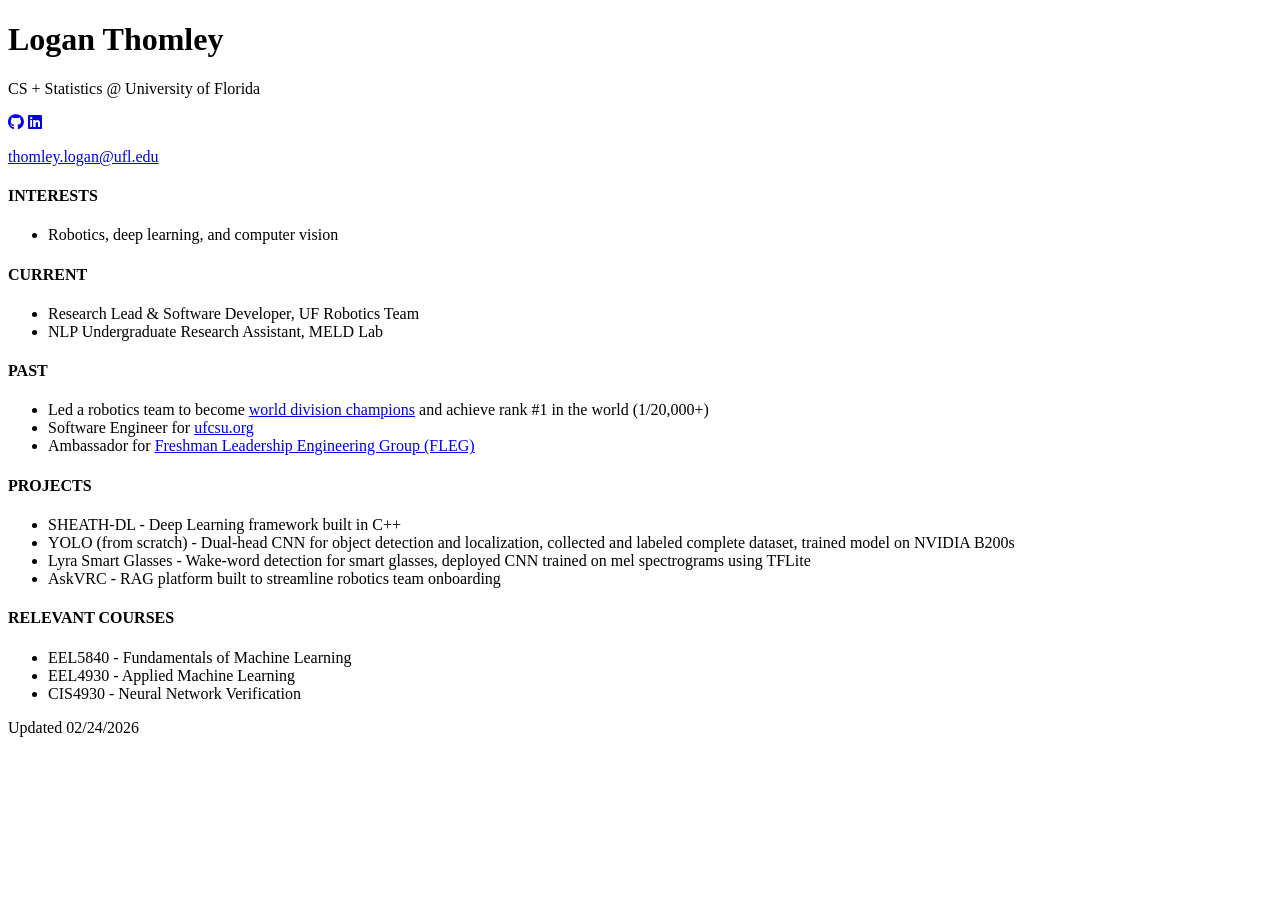
==== index.html @ 00f4cb00 "update symbols" ====
<!DOCTYPE html>
<html lang="en">
<head>
  <meta charset="UTF-8">
  <meta name="viewport" content="width=device-width, initial-scale=1.0">
  <title>Logan Thomley</title>
  <link rel="stylesheet" href="css/style.css">
  <link rel="icon" type="image/icon" href="lthomley_icon1.ico">
  <link rel="stylesheet" href="https://cdnjs.cloudflare.com/ajax/libs/font-awesome/6.4.0/css/all.min.css">
  <link href="https://fonts.googleapis.com/css2?family=Chivo:wght@300;400;700&display=swap" rel="stylesheet">
</head>
<body>

  <header>
    <h1>Logan Thomley</h1>
  </header>

  <main>
    <div class="section intro">
      
      <div class="subtitle-row">
        <p>CS + Statistics @ University of Florida</p>
        <div class="icons">
          <a href="https://github.com/LThmly" target="_blank" aria-label="GitHub" class="icon-link"><i class="fa-brands fa-github"></i></a>
          <a href="https://linkedin.com/in/loganthomley" target="_blank" aria-label="LinkedIn" class="icon-link"><i class="fa-brands fa-linkedin"></i></a>
        </div>
      </div>
      
      <p class="email-text">
        <a href="mailto:thomley.logan@ufl.edu">thomley.logan@ufl.edu</a>
      </p>

    </div>

    <div class="section">
      <h4>INTERESTS</h4>
      <ul>
        <li>Robotics, deep learning, and computer vision</li>
      </ul>
    </div>

    <div class="section">
      <h4>CURRENT</h4>
      <ul>
        <li>Research Lead & Software Developer, UF Robotics Team</li>
        <li>NLP Undergraduate Research Assistant, MELD Lab</li>
      </ul>

      <h4>PAST</h4>
      <ul>
        <li>Led a robotics team to become <a href="https://www.youtube.com/watch?v=roouqoDrFIo" target="_blank">world division champions</a> and achieve rank #1 in the world (1/20,000+)</li>
        <li>Software Engineer for <a href="https://ufcsu.org" target="_blank">ufcsu.org</a></li>
        <li>Ambassador for <a href="https://www.flegacy.com/" target="_blank">Freshman Leadership Engineering Group (FLEG)</a></li>
      </ul>
    </div>

    <div class="section">
      <h4>PROJECTS</h4>
      <ul>
        <li>SHEATH-DL - Deep Learning framework built in C++</li>
        <li>YOLO (from scratch) - Dual-head CNN for object detection and localization, collected and labeled complete dataset, trained model on NVIDIA B200s</li>
        <li>Lyra Smart Glasses - Wake-word detection for smart glasses, deployed CNN trained on mel spectrograms using TFLite</li>
        <li>AskVRC - RAG platform built to streamline robotics team onboarding</li>
      </ul>
    </div>

    <div class="section">
      <h4>RELEVANT COURSES</h4>
      <ul>
        <li>EEL5840 - Fundamentals of Machine Learning</li>
        <li>EEL4930 - Applied Machine Learning</li>
        <li>CIS4930 - Neural Network Verification</li>
      </ul>
    </div>
  </main>

  <footer>Updated 02/24/2026</footer>

</body>
</html>
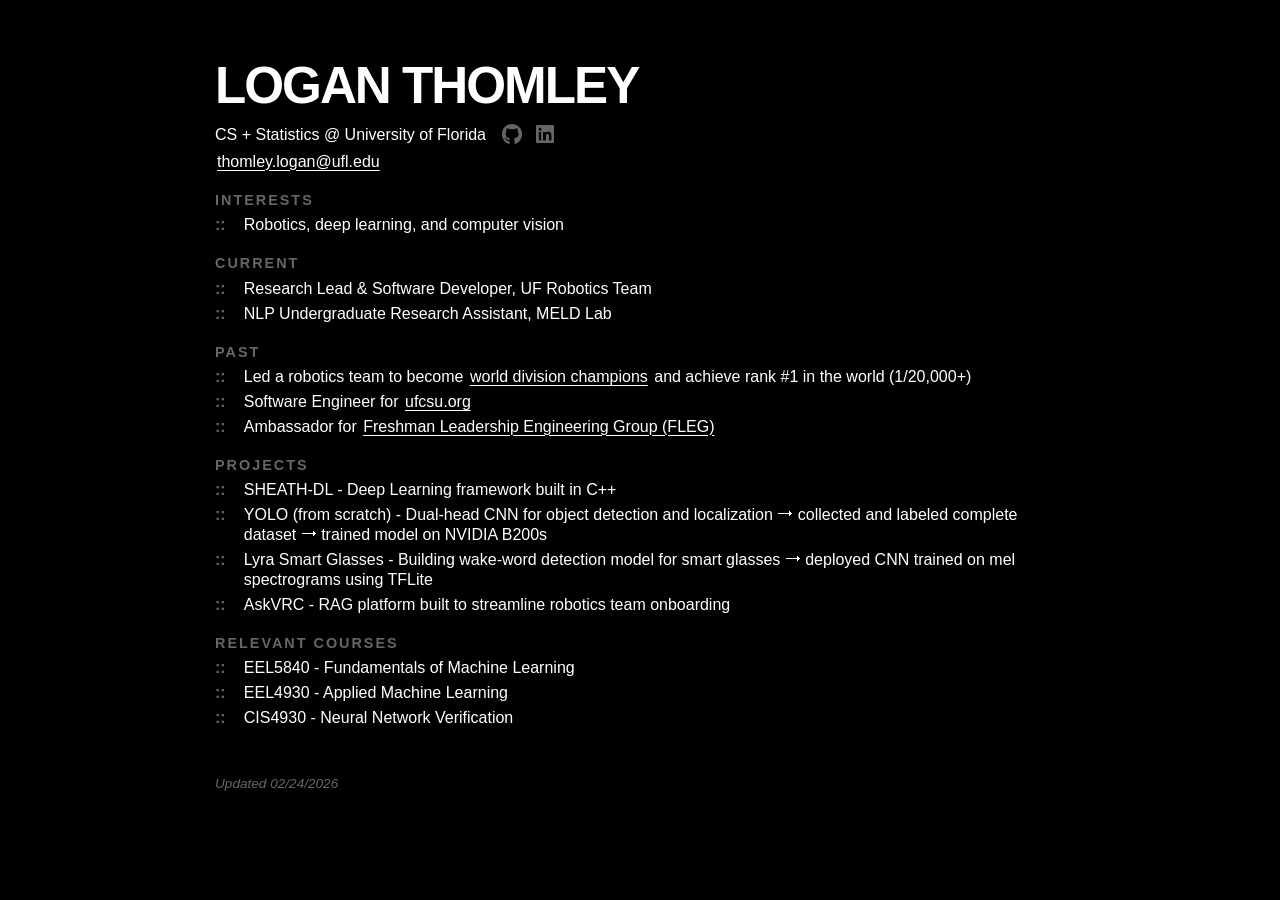
==== commit a2522054: "feb 24 26 updates" ====
--- a/index.html
+++ b/index.html
@@ -58,8 +58,8 @@
       <h4>PROJECTS</h4>
       <ul>
         <li>SHEATH-DL - Deep Learning framework built in C++</li>
-        <li>YOLO (from scratch) - Dual-head CNN for object detection and localization, collected and labeled complete dataset, trained model on NVIDIA B200s</li>
-        <li>Lyra Smart Glasses - Wake-word detection for smart glasses, deployed CNN trained on mel spectrograms using TFLite</li>
+        <li>YOLO (from scratch) - Dual-head CNN for object detection and localization ⭢ collected and labeled complete dataset ⭢ trained model on NVIDIA B200s</li>
+        <li>Lyra Smart Glasses - Building wake-word detection model for smart glasses ⭢ deployed CNN trained on mel spectrograms using TFLite</li>
         <li>AskVRC - RAG platform built to streamline robotics team onboarding</li>
       </ul>
     </div>
--- a/css/style.css
+++ b/css/style.css
@@ -0,0 +1,150 @@
+:root {
+  --bg-color: #000000;
+  --text-main: #ffffff;
+  --text-muted: #666666; 
+}
+
+body {
+  background-color: var(--bg-color);
+  color: var(--text-main);
+  font-family: "Chivo", sans-serif;
+  font-size: 16px;
+  line-height: 1.25; 
+  margin: 0;
+  padding: 0;
+  
+  max-width: 850px; 
+  margin: 0 auto;
+  margin-top: 6vh; 
+  padding: 0 1.5rem 2vh 1.5rem; 
+}
+
+/* --- TYPOGRAPHY --- */
+h1 { 
+  font-weight: 700; 
+  font-size: 3.2rem; 
+  text-transform: uppercase; 
+  letter-spacing: -2px; 
+  margin: 0 0 0.2rem 0; 
+}
+
+/* New row forcing text and icons to sit side-by-side */
+.subtitle-row {
+  display: flex;
+  align-items: center;
+  flex-wrap: wrap; /* Allows it to stack cleanly on tiny phone screens if needed */
+  gap: 0.8rem;
+  margin-bottom: 0.2rem;
+}
+
+.subtitle-row p {
+  margin: 0; /* Overrides the default paragraph margin so it aligns with icons */
+}
+
+h4 { 
+  margin: 1.2rem 0 0.4rem 0; 
+  padding: 0;
+  font-weight: 700;
+  text-transform: uppercase;
+  color: var(--text-muted);
+  letter-spacing: 2px;
+  font-size: 0.9em;
+}
+
+p { 
+  margin: 0 0 0.2rem 0; 
+}
+
+.email-text {
+  margin-top: 0.2rem;
+}
+
+/* --- LISTS & BULLETS --- */
+ul { 
+  list-style: none; 
+  padding: 0; 
+  margin: 0; 
+  margin-bottom: 0.8rem; 
+}
+
+li { 
+  position: relative; 
+  margin-bottom: 0.3rem; 
+  padding-left: 1.8rem; 
+}
+
+li::before { 
+  content: "::"; 
+  position: absolute;
+  left: 0;
+  top: 0;
+  color: var(--text-muted); 
+  font-weight: 700;
+  font-size: 1em; 
+}
+
+.section { 
+  margin-bottom: 1rem; 
+}
+
+/* --- STANDARD TEXT LINKS --- */
+main a:not(.icon-link) { 
+  color: var(--text-main); 
+  text-decoration: underline; 
+  text-decoration-thickness: 1px;
+  text-underline-offset: 3px; 
+  transition: all 0.2s ease; 
+  padding: 0 2px;
+}
+
+main a:not(.icon-link):hover { 
+  background-color: var(--text-main);
+  color: var(--bg-color);
+  text-decoration-color: transparent;
+}
+
+
+/* --- ICONS --- */
+.icons { 
+  font-size: 1.3rem; 
+  display: flex;
+  gap: 0.5rem; 
+  align-items: center;
+}
+
+.icon-link {
+  color: var(--text-muted);
+  text-decoration: none;
+  display: inline-flex;
+  align-items: center;
+  justify-content: center;
+  padding: 0.2rem; 
+  transition: transform 0.2s ease, color 0.2s ease;
+}
+
+.icon-link:hover {
+  transform: translateY(-3px);
+  color: var(--text-main);
+  background-color: transparent; 
+}
+
+/* --- FOOTER --- */
+footer {
+  margin-top: 2rem; 
+  font-size: 0.85rem;
+  color: var(--text-muted);
+  font-style: italic;
+  padding-top: 1rem;
+  padding-bottom: 2rem;
+}
+
+/* --- RESPONSIVE --- */
+@media (max-width: 600px) {
+  body {
+    margin-top: 4vh;
+  }
+  h1 {
+    font-size: 2.4rem;
+    letter-spacing: -1px;
+  }
+}
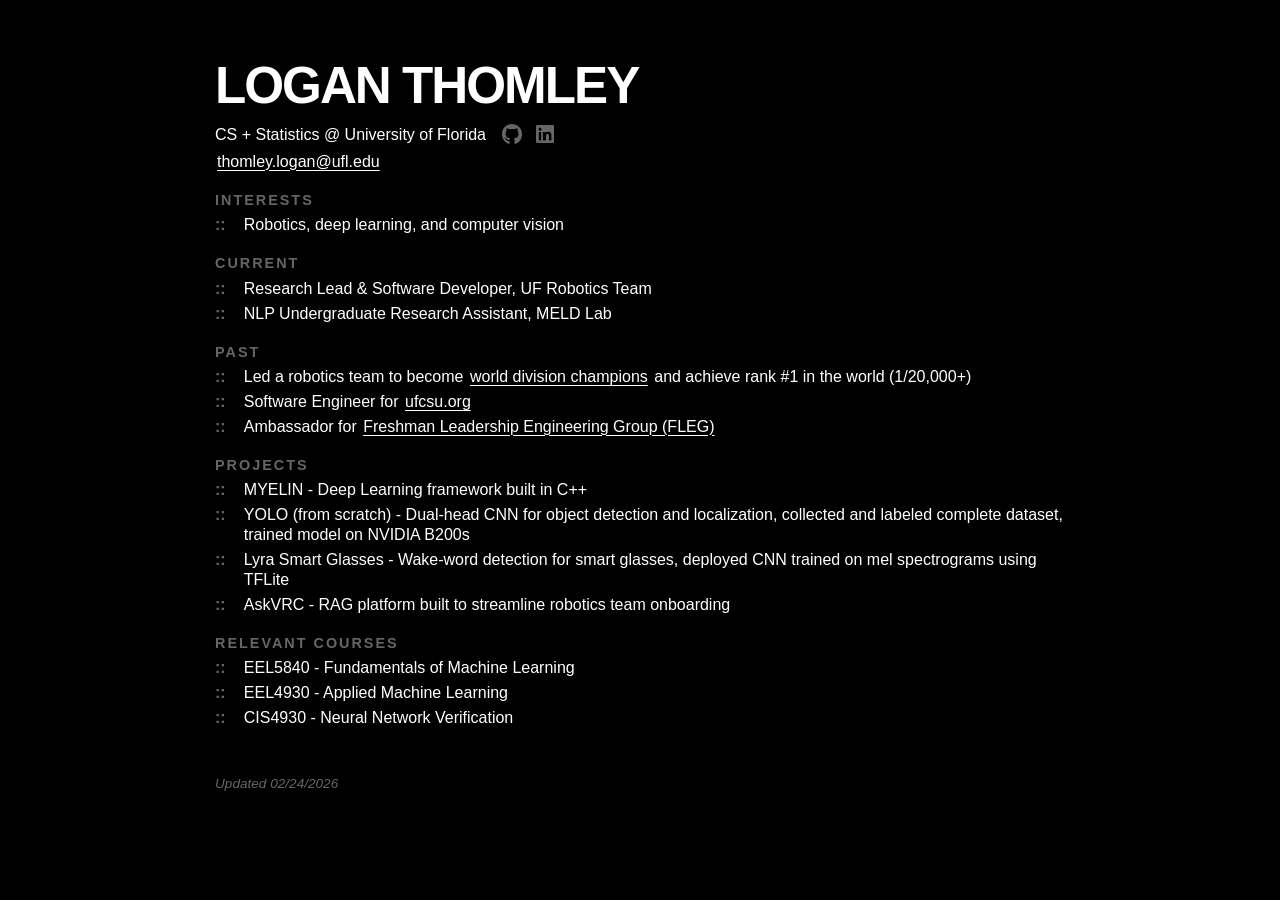
==== commit 7d9313f4: "Update project name" ====
--- a/index.html
+++ b/index.html
@@ -57,9 +57,9 @@
     <div class="section">
       <h4>PROJECTS</h4>
       <ul>
-        <li>SHEATH-DL - Deep Learning framework built in C++</li>
-        <li>YOLO (from scratch) - Dual-head CNN for object detection and localization ⭢ collected and labeled complete dataset ⭢ trained model on NVIDIA B200s</li>
-        <li>Lyra Smart Glasses - Building wake-word detection model for smart glasses ⭢ deployed CNN trained on mel spectrograms using TFLite</li>
+        <li>MYELIN - Deep Learning framework built in C++</li>
+        <li>YOLO (from scratch) - Dual-head CNN for object detection and localization, collected and labeled complete dataset, trained model on NVIDIA B200s</li>
+        <li>Lyra Smart Glasses - Wake-word detection for smart glasses, deployed CNN trained on mel spectrograms using TFLite</li>
         <li>AskVRC - RAG platform built to streamline robotics team onboarding</li>
       </ul>
     </div>
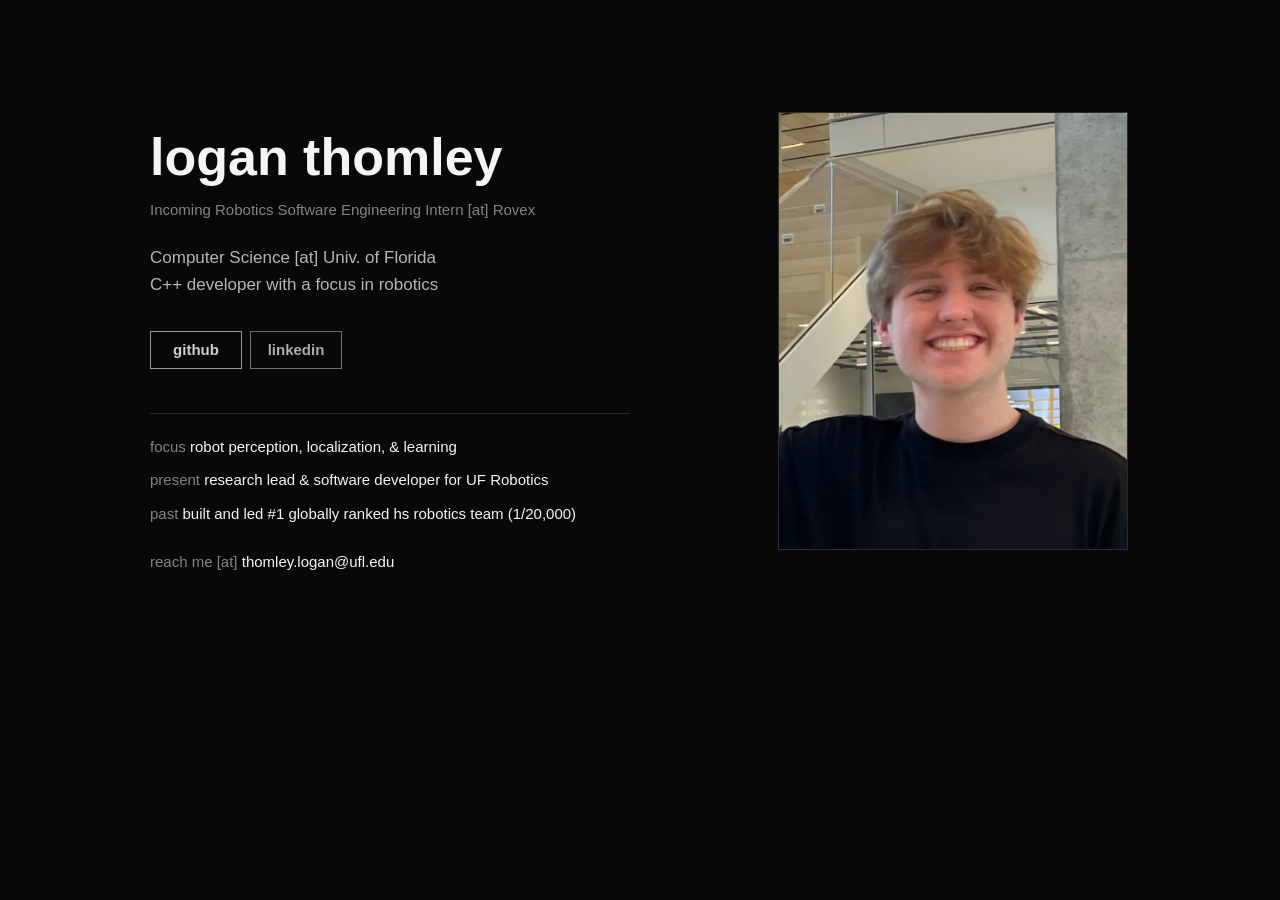
==== commit 77fd9cc6: "Update May 2026" ====
--- a/index.html
+++ b/index.html
@@ -1,80 +1,46 @@
-<!DOCTYPE html>
-<html lang="en">
-<head>
-  <meta charset="UTF-8">
-  <meta name="viewport" content="width=device-width, initial-scale=1.0">
-  <title>Logan Thomley</title>
-  <link rel="stylesheet" href="css/style.css">
-  <link rel="icon" type="image/icon" href="lthomley_icon1.ico">
-  <link rel="stylesheet" href="https://cdnjs.cloudflare.com/ajax/libs/font-awesome/6.4.0/css/all.min.css">
-  <link href="https://fonts.googleapis.com/css2?family=Chivo:wght@300;400;700&display=swap" rel="stylesheet">
-</head>
-<body>
-
-  <header>
-    <h1>Logan Thomley</h1>
-  </header>
-
-  <main>
-    <div class="section intro">
-      
-      <div class="subtitle-row">
-        <p>CS + Statistics @ University of Florida</p>
-        <div class="icons">
-          <a href="https://github.com/LThmly" target="_blank" aria-label="GitHub" class="icon-link"><i class="fa-brands fa-github"></i></a>
-          <a href="https://linkedin.com/in/loganthomley" target="_blank" aria-label="LinkedIn" class="icon-link"><i class="fa-brands fa-linkedin"></i></a>
-        </div>
-      </div>
-      
-      <p class="email-text">
-        <a href="mailto:thomley.logan@ufl.edu">thomley.logan@ufl.edu</a>
-      </p>
-
-    </div>
-
-    <div class="section">
-      <h4>INTERESTS</h4>
-      <ul>
-        <li>Robotics, deep learning, and computer vision</li>
-      </ul>
-    </div>
-
-    <div class="section">
-      <h4>CURRENT</h4>
-      <ul>
-        <li>Research Lead & Software Developer, UF Robotics Team</li>
-        <li>NLP Undergraduate Research Assistant, MELD Lab</li>
-      </ul>
-
-      <h4>PAST</h4>
-      <ul>
-        <li>Led a robotics team to become <a href="https://www.youtube.com/watch?v=roouqoDrFIo" target="_blank">world division champions</a> and achieve rank #1 in the world (1/20,000+)</li>
-        <li>Software Engineer for <a href="https://ufcsu.org" target="_blank">ufcsu.org</a></li>
-        <li>Ambassador for <a href="https://www.flegacy.com/" target="_blank">Freshman Leadership Engineering Group (FLEG)</a></li>
-      </ul>
-    </div>
-
-    <div class="section">
-      <h4>PROJECTS</h4>
-      <ul>
-        <li>MYELIN - Deep Learning framework built in C++</li>
-        <li>YOLO (from scratch) - Dual-head CNN for object detection and localization, collected and labeled complete dataset, trained model on NVIDIA B200s</li>
-        <li>Lyra Smart Glasses - Wake-word detection for smart glasses, deployed CNN trained on mel spectrograms using TFLite</li>
-        <li>AskVRC - RAG platform built to streamline robotics team onboarding</li>
-      </ul>
-    </div>
-
-    <div class="section">
-      <h4>RELEVANT COURSES</h4>
-      <ul>
-        <li>EEL5840 - Fundamentals of Machine Learning</li>
-        <li>EEL4930 - Applied Machine Learning</li>
-        <li>CIS4930 - Neural Network Verification</li>
-      </ul>
-    </div>
-  </main>
-
-  <footer>Updated 02/24/2026</footer>
-
-</body>
-</html>+<!DOCTYPE html>
+<html lang="en">
+<head>
+    <meta charset="UTF-8">
+    <meta name="viewport" content="width=device-width, initial-scale=1.0">
+    <title>logan thomley</title>
+    <link rel="icon" href="lthomley_icon1.ico">
+    <link rel="stylesheet" href="css/style.css">
+</head>
+<body>
+    <main class="page">
+        <section class="home-layout" aria-labelledby="intro-title">
+            <div class="home-content">
+                <h1 id="intro-title">logan thomley</h1>
+                <p class="role">Incoming Robotics Software Engineering Intern [at] Rovex</p>
+                <p class="bio">
+                    Computer Science [at] Univ. of Florida<br>
+                    C++ developer with a focus in robotics
+                </p>
+
+                <nav class="links" aria-label="Primary links">
+                    <a class="button-link github" href="https://github.com/LThmly" target="_blank" rel="noreferrer">github</a>
+                    <a class="button-link linkedin" href="https://linkedin.com/in/loganthomley" target="_blank" rel="noreferrer">linkedin</a>
+                </nav>
+
+                <div class="selected" aria-label="Selected work">
+                    <p><span>focus</span> robot perception, localization, &amp; learning</p>
+                    <a href="https://gatr-vex.github.io" target="_blank" rel="noreferrer">
+                        <span>present</span> research lead &amp; software developer for UF Robotics
+                    </a>
+                    <p><span>past</span> built and led #1 globally ranked hs robotics team (1/20,000)</p>
+                </div>
+
+                <p class="email-text">
+                    <span>reach me [at]</span>
+                    <a href="mailto:thomley.logan@ufl.edu">thomley.logan@ufl.edu</a>
+                </p>
+            </div>
+
+            <figure class="photo" aria-label="Portrait image area">
+                <img src="LoganThomley.webp" alt="" onerror="this.hidden = true">
+            </figure>
+        </section>
+    </main>
+</body>
+</html>
--- a/css/style.css
+++ b/css/style.css
@@ -1,150 +1,207 @@
-:root {
-  --bg-color: #000000;
-  --text-main: #ffffff;
-  --text-muted: #666666; 
-}
-
-body {
-  background-color: var(--bg-color);
-  color: var(--text-main);
-  font-family: "Chivo", sans-serif;
-  font-size: 16px;
-  line-height: 1.25; 
-  margin: 0;
-  padding: 0;
-  
-  max-width: 850px; 
-  margin: 0 auto;
-  margin-top: 6vh; 
-  padding: 0 1.5rem 2vh 1.5rem; 
-}
-
-/* --- TYPOGRAPHY --- */
-h1 { 
-  font-weight: 700; 
-  font-size: 3.2rem; 
-  text-transform: uppercase; 
-  letter-spacing: -2px; 
-  margin: 0 0 0.2rem 0; 
-}
-
-/* New row forcing text and icons to sit side-by-side */
-.subtitle-row {
-  display: flex;
-  align-items: center;
-  flex-wrap: wrap; /* Allows it to stack cleanly on tiny phone screens if needed */
-  gap: 0.8rem;
-  margin-bottom: 0.2rem;
-}
-
-.subtitle-row p {
-  margin: 0; /* Overrides the default paragraph margin so it aligns with icons */
-}
-
-h4 { 
-  margin: 1.2rem 0 0.4rem 0; 
-  padding: 0;
-  font-weight: 700;
-  text-transform: uppercase;
-  color: var(--text-muted);
-  letter-spacing: 2px;
-  font-size: 0.9em;
-}
-
-p { 
-  margin: 0 0 0.2rem 0; 
-}
-
-.email-text {
-  margin-top: 0.2rem;
-}
-
-/* --- LISTS & BULLETS --- */
-ul { 
-  list-style: none; 
-  padding: 0; 
-  margin: 0; 
-  margin-bottom: 0.8rem; 
-}
-
-li { 
-  position: relative; 
-  margin-bottom: 0.3rem; 
-  padding-left: 1.8rem; 
-}
-
-li::before { 
-  content: "::"; 
-  position: absolute;
-  left: 0;
-  top: 0;
-  color: var(--text-muted); 
-  font-weight: 700;
-  font-size: 1em; 
-}
-
-.section { 
-  margin-bottom: 1rem; 
-}
-
-/* --- STANDARD TEXT LINKS --- */
-main a:not(.icon-link) { 
-  color: var(--text-main); 
-  text-decoration: underline; 
-  text-decoration-thickness: 1px;
-  text-underline-offset: 3px; 
-  transition: all 0.2s ease; 
-  padding: 0 2px;
-}
-
-main a:not(.icon-link):hover { 
-  background-color: var(--text-main);
-  color: var(--bg-color);
-  text-decoration-color: transparent;
-}
-
-
-/* --- ICONS --- */
-.icons { 
-  font-size: 1.3rem; 
-  display: flex;
-  gap: 0.5rem; 
-  align-items: center;
-}
-
-.icon-link {
-  color: var(--text-muted);
-  text-decoration: none;
-  display: inline-flex;
-  align-items: center;
-  justify-content: center;
-  padding: 0.2rem; 
-  transition: transform 0.2s ease, color 0.2s ease;
-}
-
-.icon-link:hover {
-  transform: translateY(-3px);
-  color: var(--text-main);
-  background-color: transparent; 
-}
-
-/* --- FOOTER --- */
-footer {
-  margin-top: 2rem; 
-  font-size: 0.85rem;
-  color: var(--text-muted);
-  font-style: italic;
-  padding-top: 1rem;
-  padding-bottom: 2rem;
-}
-
-/* --- RESPONSIVE --- */
-@media (max-width: 600px) {
-  body {
-    margin-top: 4vh;
-  }
-  h1 {
-    font-size: 2.4rem;
-    letter-spacing: -1px;
-  }
-}+:root {
+    --bg: #080808;
+    --text: #f5f5f5;
+    --muted: #b6b6b6;
+    --subtle: #838383;
+    --line: #f5f5f5;
+    --soft-line: #2b2b2b;
+    --photo: #151515;
+}
+
+* {
+    box-sizing: border-box;
+}
+
+html {
+    color-scheme: dark;
+}
+
+body {
+    min-height: 100vh;
+    margin: 0;
+    background: var(--bg);
+    color: var(--text);
+    font-family: ui-sans-serif, -apple-system, BlinkMacSystemFont, "Segoe UI", Helvetica, Arial, sans-serif;
+    -webkit-font-smoothing: antialiased;
+}
+
+a {
+    color: inherit;
+    text-decoration: none;
+}
+
+.page {
+    width: min(980px, calc(100% - 40px));
+    min-height: 100vh;
+    margin: 0 auto;
+    padding: clamp(46px, 11vh, 96px) 0 44px;
+}
+
+.home-layout {
+    display: grid;
+    grid-template-columns: minmax(0, 0.92fr) minmax(280px, 350px);
+    gap: clamp(42px, 9vw, 108px);
+    align-items: start;
+}
+
+.home-content {
+    padding-top: 34px;
+}
+
+h1 {
+    max-width: 520px;
+    margin: 0;
+    font-size: clamp(30px, 5vw, 52px);
+    line-height: 1.06;
+    letter-spacing: 0;
+    font-weight: 640;
+}
+
+.role {
+    margin: 14px 0 0;
+    color: var(--subtle);
+    font-size: 15px;
+    line-height: 1.45;
+}
+
+.bio {
+    max-width: 520px;
+    margin: 24px 0 0;
+    color: var(--muted);
+    font-size: 17px;
+    line-height: 1.58;
+}
+
+.links {
+    display: flex;
+    flex-wrap: wrap;
+    gap: 8px;
+    margin-top: 32px;
+    color: var(--text);
+    font-size: 15px;
+}
+
+.button-link {
+    min-width: 92px;
+    min-height: 38px;
+    padding: 9px 14px;
+    display: inline-flex;
+    align-items: center;
+    justify-content: center;
+    border: 1px solid #5f5f5f;
+    background: transparent;
+    color: var(--text);
+    font-weight: 650;
+    transition: background 140ms ease, color 140ms ease;
+}
+
+.button-link:hover {
+    background: var(--text);
+    color: var(--bg);
+}
+
+.button-link.github {
+    border-color: #9a9a9a;
+    color: #cfcfcf;
+}
+
+.button-link.github:hover {
+    background: #9a9a9a;
+    color: #080808;
+}
+
+.button-link.linkedin {
+    border-color: #6f6f6f;
+    color: #adadad;
+}
+
+.button-link.linkedin:hover {
+    background: #6f6f6f;
+    color: #ffffff;
+}
+
+.email-text {
+    margin: 26px 0 0;
+    font-size: 15px;
+    line-height: 1.45;
+}
+
+.email-text span {
+    color: var(--subtle);
+}
+
+.email-text a {
+    color: var(--text);
+}
+
+.email-text a:hover {
+    color: var(--text);
+}
+
+.selected {
+    max-width: 520px;
+    margin-top: 44px;
+    padding-top: 22px;
+    border-top: 1px solid var(--soft-line);
+    display: grid;
+    gap: 12px;
+    color: var(--text);
+    font-size: 15px;
+    line-height: 1.45;
+}
+
+.selected p,
+.selected a {
+    margin: 0;
+}
+
+.selected span {
+    color: var(--subtle);
+}
+
+.selected a:hover {
+    color: var(--text);
+}
+
+.photo {
+    width: 100%;
+    aspect-ratio: 4 / 5;
+    overflow: hidden;
+    background:
+        linear-gradient(135deg, rgba(255, 255, 255, 0.08), rgba(255, 255, 255, 0)),
+        var(--photo);
+    border: 1px solid var(--soft-line);
+}
+
+.photo img {
+    width: 100%;
+    height: 100%;
+    display: block;
+    object-fit: cover;
+}
+
+.photo img[hidden] {
+    display: none;
+}
+
+@media (max-width: 760px) {
+    .page {
+        width: min(100% - 28px, 980px);
+        padding-top: 18px;
+    }
+
+    .home-layout {
+        grid-template-columns: 1fr;
+        gap: 32px;
+    }
+
+    .home-content {
+        padding-top: 0;
+    }
+
+    .photo {
+        width: min(100%, 420px);
+        justify-self: center;
+        order: -1;
+    }
+}
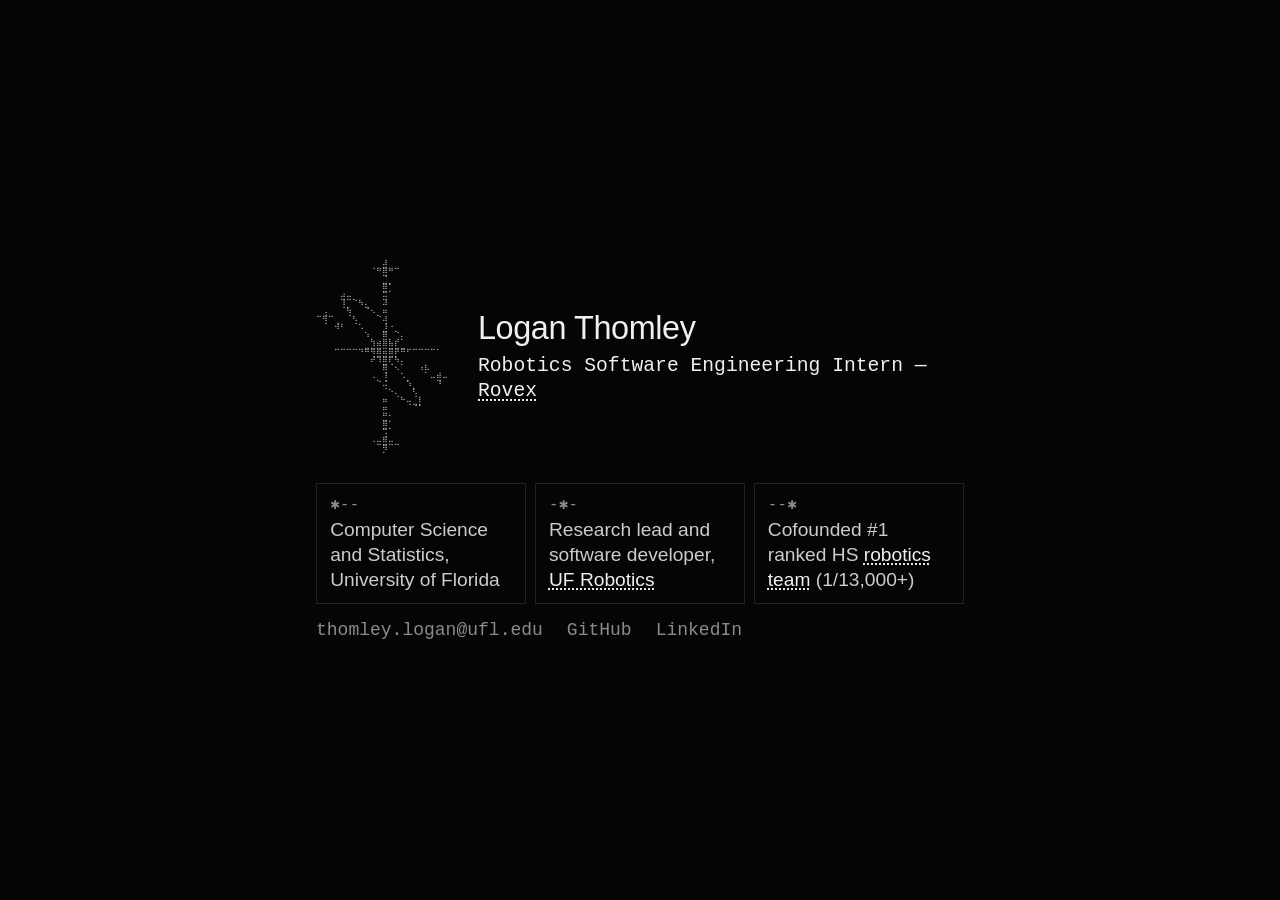
==== commit 7475d913: "Refresh Summer 2026" ====
--- a/index.html
+++ b/index.html
@@ -3,43 +3,56 @@
 <head>
     <meta charset="UTF-8">
     <meta name="viewport" content="width=device-width, initial-scale=1.0">
-    <title>logan thomley</title>
+    <title>Logan Thomley</title>
     <link rel="icon" href="lthomley_icon1.ico">
     <link rel="stylesheet" href="css/style.css">
 </head>
 <body>
-    <main class="page">
-        <section class="home-layout" aria-labelledby="intro-title">
-            <div class="home-content">
-                <h1 id="intro-title">logan thomley</h1>
-                <p class="role">Incoming Robotics Software Engineering Intern [at] Rovex</p>
-                <p class="bio">
-                    Computer Science [at] Univ. of Florida<br>
-                    C++ developer with a focus in robotics
-                </p>
+    <main class="single-page">
+        <section class="hero-section">
+            <div class="hero-art">
+<pre class="ascii-art">⠀⠀⠀⠀⠀⠀⠀⠀⠀⠀⠀⣼⠀⠀⠀⠀⠀⠀⠀⠀⠀⠀
+⠀⠀⠀⠀⠀⠀⠀⠀⠀⠈⠛⣿⠛⠉⠀⠀⠀⠀⠀⠀⠀⠀
+⠀⠀⠀⠀⠀⠀⠀⠀⠀⠀⠀⣈⡀⠀⠀⠀⠀⠀⠀⠀⠀⠀
+⠀⠀⠀⠀⠀⠀⠀⠀⠀⠀⠀⣿⡁⠀⠀⠀⠀⠀⠀⠀⠀⠀
+⠀⠀⠀⠀⣴⣤⡀⠀⠀⠀⠀⣭⠀⠀⠀⠀⠀⠀⠀⠀⠀⠀
+⠀⠀⠀⠀⢸⡀⠈⠳⣄⠀⠀⠼⠀⠀⠀⠀⠀⠀⠀⠀⠀⠀
+⠀⢠⠀⠀⠀⢳⠀⠀⠈⠢⡀⠶⠀⠀⠀⠀⠀⠀⠀⠀⠀⠀
+⠉⢻⠉⢀⠀⠀⢣⠀⠀⠀⠈⢼⠀⠀⠀⠀⠀⠀⠀⠀⠀⠀
+⠀⠀⠀⠺⠃⠀⠀⠡⠀⠀⠀⣸⠐⡀⠀⠀⠀⠀⠀⠀⠀⠀
+⠀⠀⠀⠀⠀⠀⠀⠀⠱⡀⠀⣿⡀⢈⡄⠀⠀⠀⠀⠀⠀⠀
+⠀⠀⠀⠀⠀⠀⠀⠀⣀⣹⣾⣿⣷⣏⣀⠀⠀⠀⠀⠀⠀⠀
+⠀⠀⠀⠉⠉⠉⠉⠙⠛⢻⣿⣶⣿⡟⠛⠋⠉⠉⠉⠉⠁⠀
+⠀⠀⠀⠀⠀⠀⠀⠀⠀⠞⠹⣿⢏⠳⡄⠀⠀⠀⠀⠀⠀⠀
+⠀⠀⠀⠀⠀⠀⠀⠀⠀⠀⠀⢿⠀⠢⠀⠀⠀⠰⡧⠀⠀⠀
+⠀⠀⠀⠀⠀⠀⠀⠀⠀⠠⡀⢸⠀⠀⠡⡀⠀⠀⠀⠤⣾⠤
+⠀⠀⠀⠀⠀⠀⠀⠀⠀⠀⠈⢬⠀⠀⠀⠱⡀⠀⠀⠀⠘⠀
+⠀⠀⠀⠀⠀⠀⠀⠀⠀⠀⠀⠀⠑⢄⠀⠀⢣⠀⠀⠀⠀⠀
+⠀⠀⠀⠀⠀⠀⠀⠀⠀⠀⠀⠶⠀⠀⠓⢤⣀⡇⠀⠀⠀⠀
+⠀⠀⠀⠀⠀⠀⠀⠀⠀⠀⠀⠶⠀⠀⠀⠀⠈⠁⠀⠀⠀⠀
+⠀⠀⠀⠀⠀⠀⠀⠀⠀⠀⠀⣛⠂⠀⠀⠀⠀⠀⠀⠀⠀⠀
+⠀⠀⠀⠀⠀⠀⠀⠀⠀⠀⠀⣿⡁⠀⠀⠀⠀⠀⠀⠀⠀⠀
+⠀⠀⠀⠀⠀⠀⠀⠀⠀⠀⠀⢩⠀⠀⠀⠀⠀⠀⠀⠀⠀⠀
+⠀⠀⠀⠀⠀⠀⠀⠀⠀⠠⣤⣿⣤⣀⠀⠀⠀⠀⠀⠀⠀⠀
+⠀⠀⠀⠀⠀⠀⠀⠀⠀⠀⠀⡻⠀⠀⠀⠀⠀⠀⠀⠀⠀⠀</pre>
+            </div>
+            <div class="hero-text">
+                <h1>Logan Thomley</h1>
+                <p class="role">Robotics Software Engineering Intern — <a class="text-link" href="https://www.gorovex.com" target="_blank" rel="noreferrer">Rovex</a></p>
+            </div>
+        </section>
 
-                <nav class="links" aria-label="Primary links">
-                    <a class="button-link github" href="https://github.com/LThmly" target="_blank" rel="noreferrer">github</a>
-                    <a class="button-link linkedin" href="https://linkedin.com/in/loganthomley" target="_blank" rel="noreferrer">linkedin</a>
-                </nav>
-
-                <div class="selected" aria-label="Selected work">
-                    <p><span>focus</span> robot perception, localization, &amp; learning</p>
-                    <a href="https://gatr-vex.github.io" target="_blank" rel="noreferrer">
-                        <span>present</span> research lead &amp; software developer for UF Robotics
-                    </a>
-                    <p><span>past</span> built and led #1 globally ranked hs robotics team (1/20,000)</p>
-                </div>
-
-                <p class="email-text">
-                    <span>reach me [at]</span>
-                    <a href="mailto:thomley.logan@ufl.edu">thomley.logan@ufl.edu</a>
-                </p>
+        <section class="facts-section">
+            <div class="facts-list">
+                <div class="fact-item"><span>✱--</span><p>Computer Science and Statistics, University of Florida</p></div>
+                <div class="fact-item"><span>-✱-</span><p>Research lead and software developer, <a class="text-link" href="https://gatrvex.org" target="_blank" rel="noreferrer">UF Robotics</a></p></div>
+                <div class="fact-item"><span>--✱</span><p>Cofounded #1 ranked HS <a class="text-link" href="https://www.youtube.com/@acerobotics229/featured" target="_blank" rel="noreferrer">robotics team</a> (1/13,000+)</p></div>
             </div>
-
-            <figure class="photo" aria-label="Portrait image area">
-                <img src="LoganThomley.webp" alt="" onerror="this.hidden = true">
-            </figure>
+            <div class="contact-block">
+                <a href="mailto:thomley.logan@ufl.edu">thomley.logan@ufl.edu</a>
+                <a href="https://github.com/LThmly" target="_blank" rel="noreferrer">GitHub</a>
+                <a href="https://linkedin.com/in/loganthomley" target="_blank" rel="noreferrer">LinkedIn</a>
+            </div>
         </section>
     </main>
 </body>
--- a/css/style.css
+++ b/css/style.css
@@ -1,27 +1,28 @@
 :root {
-    --bg: #080808;
-    --text: #f5f5f5;
-    --muted: #b6b6b6;
-    --subtle: #838383;
-    --line: #f5f5f5;
-    --soft-line: #2b2b2b;
-    --photo: #151515;
+    --bg: #050505;
+    --fg: #f0f0f0;
+    --gray: #8b8b8b;
+    --border: #222222;
+    --sans: -apple-system, BlinkMacSystemFont, "Segoe UI", Roboto, Helvetica, Arial, sans-serif;
+    --mono: "Menlo", "Consolas", "Courier New", monospace;
+}
+
+html {
+    font-size: 150%;
 }
 
 * {
     box-sizing: border-box;
-}
-
-html {
-    color-scheme: dark;
+    margin: 0;
+    padding: 0;
 }
 
 body {
-    min-height: 100vh;
-    margin: 0;
-    background: var(--bg);
-    color: var(--text);
-    font-family: ui-sans-serif, -apple-system, BlinkMacSystemFont, "Segoe UI", Helvetica, Arial, sans-serif;
+    background-color: var(--bg);
+    color: var(--fg);
+    font-family: var(--sans);
+    height: 100dvh;
+    overflow: hidden;
     -webkit-font-smoothing: antialiased;
 }
 
@@ -30,178 +31,142 @@
     text-decoration: none;
 }
 
-.page {
-    width: min(980px, calc(100% - 40px));
-    min-height: 100vh;
-    margin: 0 auto;
-    padding: clamp(46px, 11vh, 96px) 0 44px;
+.text-link {
+    color: var(--fg);
+    text-decoration: underline;
+    text-decoration-style: dotted;
+    text-underline-offset: 0.15em;
+    cursor: pointer;
 }
 
-.home-layout {
-    display: grid;
-    grid-template-columns: minmax(0, 0.92fr) minmax(280px, 350px);
-    gap: clamp(42px, 9vw, 108px);
-    align-items: start;
+.text-link:hover {
+    text-decoration-style: solid;
 }
 
-.home-content {
-    padding-top: 34px;
+a:hover {
+    color: var(--fg);
+}
+
+.single-page {
+    height: 100%;
+    max-width: 720px;
+    margin: 0 auto;
+    padding: 2rem 1.5rem;
+    overflow: hidden;
+    display: flex;
+    flex-direction: column;
+    justify-content: center;
+    gap: 1.25rem;
+}
+
+.hero-section {
+    display: flex;
+    align-items: center;
+    gap: 1.25rem;
+}
+
+.hero-art {
+    flex-shrink: 0;
+}
+
+.ascii-art {
+    font-family: var(--sans);
+    line-height: 1.05;
+    font-size: 0.32rem;
+    color: #bcbcbc;
+}
+
+.hero-text {
+    min-width: 0;
 }
 
 h1 {
-    max-width: 520px;
-    margin: 0;
-    font-size: clamp(30px, 5vw, 52px);
-    line-height: 1.06;
-    letter-spacing: 0;
-    font-weight: 640;
+    font-size: 1.35rem;
+    font-weight: 500;
+    letter-spacing: -0.4px;
+    line-height: 1.2;
+    margin-bottom: 0.25rem;
 }
 
 .role {
-    margin: 14px 0 0;
-    color: var(--subtle);
-    font-size: 15px;
-    line-height: 1.45;
+    font-family: var(--mono);
+    font-size: 0.82rem;
+    color: var(--fg);
+    line-height: 1.3;
 }
 
-.bio {
-    max-width: 520px;
-    margin: 24px 0 0;
-    color: var(--muted);
-    font-size: 17px;
-    line-height: 1.58;
+.facts-section {
+    display: flex;
+    flex-direction: column;
+    gap: 0.5rem;
 }
 
-.links {
-    display: flex;
-    flex-wrap: wrap;
-    gap: 8px;
-    margin-top: 32px;
-    color: var(--text);
-    font-size: 15px;
+.facts-list {
+    display: grid;
+    grid-template-columns: repeat(3, 1fr);
+    gap: 0.35rem;
 }
 
-.button-link {
-    min-width: 92px;
-    min-height: 38px;
-    padding: 9px 14px;
-    display: inline-flex;
-    align-items: center;
-    justify-content: center;
-    border: 1px solid #5f5f5f;
-    background: transparent;
-    color: var(--text);
-    font-weight: 650;
-    transition: background 140ms ease, color 140ms ease;
+.fact-item {
+    border: 1px solid var(--border);
+    padding: 0.45rem 0.55rem;
 }
 
-.button-link:hover {
-    background: var(--text);
-    color: var(--bg);
+.fact-item span {
+    display: block;
+    font-family: var(--mono);
+    font-size: 0.65rem;
+    color: var(--gray);
+    text-transform: uppercase;
+    letter-spacing: 0.4px;
+    margin-bottom: 0.15rem;
 }
 
-.button-link.github {
-    border-color: #9a9a9a;
-    color: #cfcfcf;
+.fact-item p {
+    margin: 0;
+    color: #cccccc;
+    font-size: 0.8rem;
+    line-height: 1.3;
 }
 
-.button-link.github:hover {
-    background: #9a9a9a;
-    color: #080808;
+.fact-item p .text-link {
+    color: var(--fg);
 }
 
-.button-link.linkedin {
-    border-color: #6f6f6f;
-    color: #adadad;
+.contact-block {
+    display: flex;
+    gap: 1rem;
+    font-family: var(--mono);
+    font-size: 0.75rem;
+    color: var(--gray);
+    padding-top: 0.15rem;
 }
 
-.button-link.linkedin:hover {
-    background: #6f6f6f;
-    color: #ffffff;
-}
-
-.email-text {
-    margin: 26px 0 0;
-    font-size: 15px;
-    line-height: 1.45;
-}
-
-.email-text span {
-    color: var(--subtle);
-}
-
-.email-text a {
-    color: var(--text);
-}
-
-.email-text a:hover {
-    color: var(--text);
-}
-
-.selected {
-    max-width: 520px;
-    margin-top: 44px;
-    padding-top: 22px;
-    border-top: 1px solid var(--soft-line);
-    display: grid;
-    gap: 12px;
-    color: var(--text);
-    font-size: 15px;
-    line-height: 1.45;
-}
-
-.selected p,
-.selected a {
-    margin: 0;
-}
-
-.selected span {
-    color: var(--subtle);
-}
-
-.selected a:hover {
-    color: var(--text);
-}
-
-.photo {
-    width: 100%;
-    aspect-ratio: 4 / 5;
-    overflow: hidden;
-    background:
-        linear-gradient(135deg, rgba(255, 255, 255, 0.08), rgba(255, 255, 255, 0)),
-        var(--photo);
-    border: 1px solid var(--soft-line);
-}
-
-.photo img {
-    width: 100%;
-    height: 100%;
-    display: block;
-    object-fit: cover;
-}
-
-.photo img[hidden] {
-    display: none;
-}
-
-@media (max-width: 760px) {
-    .page {
-        width: min(100% - 28px, 980px);
-        padding-top: 18px;
+@media (max-width: 640px) {
+    .single-page {
+        padding: 1.25rem 1rem;
+        gap: 1rem;
     }
 
-    .home-layout {
-        grid-template-columns: 1fr;
-        gap: 32px;
+    .hero-section {
+        gap: 0.85rem;
     }
 
-    .home-content {
-        padding-top: 0;
+    .ascii-art {
+        font-size: 0.28rem;
     }
 
-    .photo {
-        width: min(100%, 420px);
-        justify-self: center;
-        order: -1;
+    h1 {
+        font-size: 1.2rem;
+    }
+
+    .facts-list {
+        grid-template-columns: 1fr;
+        gap: 0.3rem;
+    }
+
+    .contact-block {
+        flex-wrap: wrap;
+        gap: 0.6rem 1rem;
     }
 }
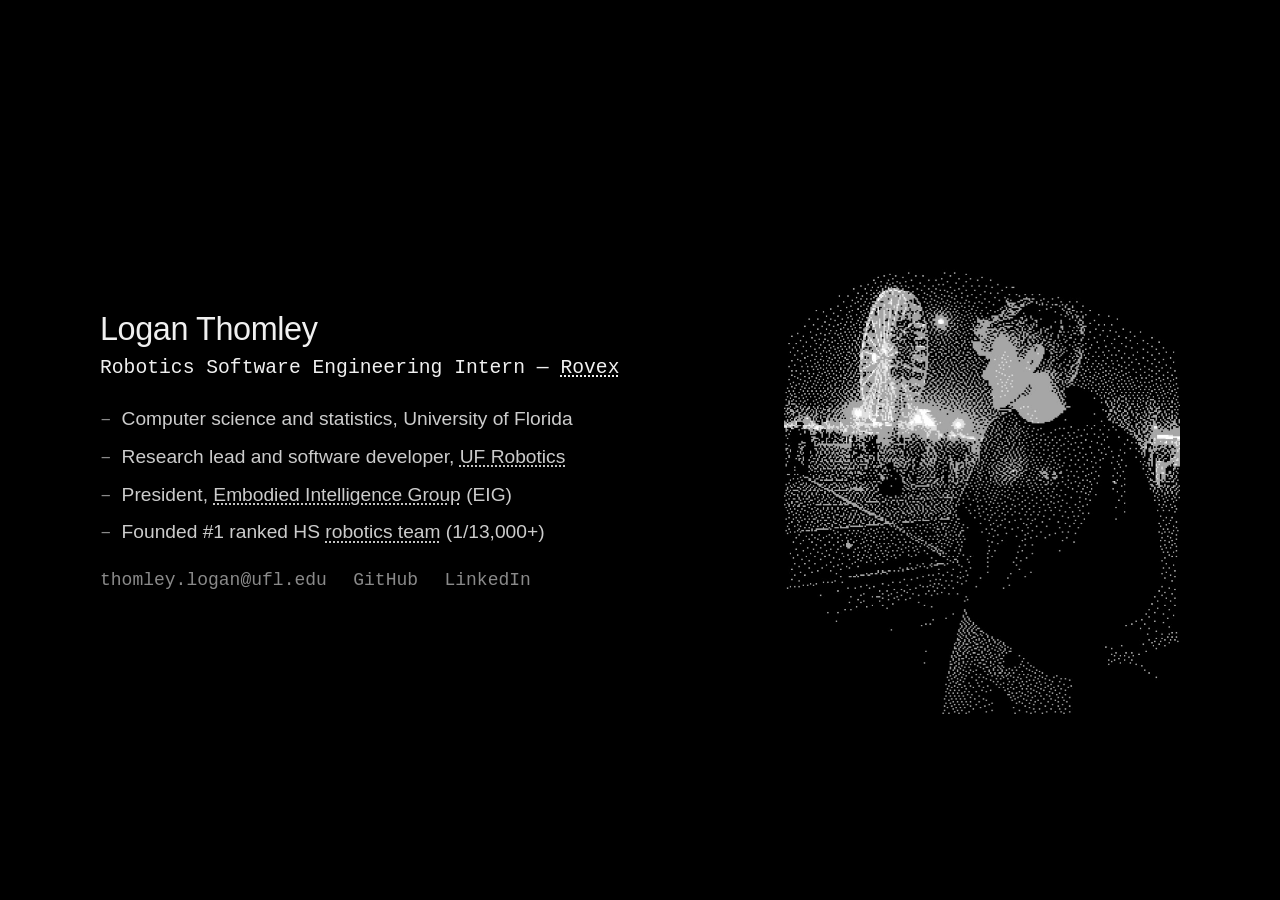
==== commit 95d7be26: "Rebuild the site around a black layout and dithered portrait. Drop unused icons and the old photo so" ====
--- a/index.html
+++ b/index.html
@@ -8,52 +8,27 @@
     <link rel="stylesheet" href="css/style.css">
 </head>
 <body>
-    <main class="single-page">
-        <section class="hero-section">
-            <div class="hero-art">
-<pre class="ascii-art">⠀⠀⠀⠀⠀⠀⠀⠀⠀⠀⠀⣼⠀⠀⠀⠀⠀⠀⠀⠀⠀⠀
-⠀⠀⠀⠀⠀⠀⠀⠀⠀⠈⠛⣿⠛⠉⠀⠀⠀⠀⠀⠀⠀⠀
-⠀⠀⠀⠀⠀⠀⠀⠀⠀⠀⠀⣈⡀⠀⠀⠀⠀⠀⠀⠀⠀⠀
-⠀⠀⠀⠀⠀⠀⠀⠀⠀⠀⠀⣿⡁⠀⠀⠀⠀⠀⠀⠀⠀⠀
-⠀⠀⠀⠀⣴⣤⡀⠀⠀⠀⠀⣭⠀⠀⠀⠀⠀⠀⠀⠀⠀⠀
-⠀⠀⠀⠀⢸⡀⠈⠳⣄⠀⠀⠼⠀⠀⠀⠀⠀⠀⠀⠀⠀⠀
-⠀⢠⠀⠀⠀⢳⠀⠀⠈⠢⡀⠶⠀⠀⠀⠀⠀⠀⠀⠀⠀⠀
-⠉⢻⠉⢀⠀⠀⢣⠀⠀⠀⠈⢼⠀⠀⠀⠀⠀⠀⠀⠀⠀⠀
-⠀⠀⠀⠺⠃⠀⠀⠡⠀⠀⠀⣸⠐⡀⠀⠀⠀⠀⠀⠀⠀⠀
-⠀⠀⠀⠀⠀⠀⠀⠀⠱⡀⠀⣿⡀⢈⡄⠀⠀⠀⠀⠀⠀⠀
-⠀⠀⠀⠀⠀⠀⠀⠀⣀⣹⣾⣿⣷⣏⣀⠀⠀⠀⠀⠀⠀⠀
-⠀⠀⠀⠉⠉⠉⠉⠙⠛⢻⣿⣶⣿⡟⠛⠋⠉⠉⠉⠉⠁⠀
-⠀⠀⠀⠀⠀⠀⠀⠀⠀⠞⠹⣿⢏⠳⡄⠀⠀⠀⠀⠀⠀⠀
-⠀⠀⠀⠀⠀⠀⠀⠀⠀⠀⠀⢿⠀⠢⠀⠀⠀⠰⡧⠀⠀⠀
-⠀⠀⠀⠀⠀⠀⠀⠀⠀⠠⡀⢸⠀⠀⠡⡀⠀⠀⠀⠤⣾⠤
-⠀⠀⠀⠀⠀⠀⠀⠀⠀⠀⠈⢬⠀⠀⠀⠱⡀⠀⠀⠀⠘⠀
-⠀⠀⠀⠀⠀⠀⠀⠀⠀⠀⠀⠀⠑⢄⠀⠀⢣⠀⠀⠀⠀⠀
-⠀⠀⠀⠀⠀⠀⠀⠀⠀⠀⠀⠶⠀⠀⠓⢤⣀⡇⠀⠀⠀⠀
-⠀⠀⠀⠀⠀⠀⠀⠀⠀⠀⠀⠶⠀⠀⠀⠀⠈⠁⠀⠀⠀⠀
-⠀⠀⠀⠀⠀⠀⠀⠀⠀⠀⠀⣛⠂⠀⠀⠀⠀⠀⠀⠀⠀⠀
-⠀⠀⠀⠀⠀⠀⠀⠀⠀⠀⠀⣿⡁⠀⠀⠀⠀⠀⠀⠀⠀⠀
-⠀⠀⠀⠀⠀⠀⠀⠀⠀⠀⠀⢩⠀⠀⠀⠀⠀⠀⠀⠀⠀⠀
-⠀⠀⠀⠀⠀⠀⠀⠀⠀⠠⣤⣿⣤⣀⠀⠀⠀⠀⠀⠀⠀⠀
-⠀⠀⠀⠀⠀⠀⠀⠀⠀⠀⠀⡻⠀⠀⠀⠀⠀⠀⠀⠀⠀⠀</pre>
-            </div>
-            <div class="hero-text">
+    <main class="page">
+        <div class="copy">
+            <header>
                 <h1>Logan Thomley</h1>
                 <p class="role">Robotics Software Engineering Intern — <a class="text-link" href="https://www.gorovex.com" target="_blank" rel="noreferrer">Rovex</a></p>
-            </div>
-        </section>
-
-        <section class="facts-section">
-            <div class="facts-list">
-                <div class="fact-item"><span>✱--</span><p>Computer Science and Statistics, University of Florida</p></div>
-                <div class="fact-item"><span>-✱-</span><p>Research lead and software developer, <a class="text-link" href="https://gatrvex.org" target="_blank" rel="noreferrer">UF Robotics</a></p></div>
-                <div class="fact-item"><span>--✱</span><p>Cofounded #1 ranked HS <a class="text-link" href="https://www.youtube.com/@acerobotics229/featured" target="_blank" rel="noreferrer">robotics team</a> (1/13,000+)</p></div>
-            </div>
-            <div class="contact-block">
+            </header>
+            <ul class="facts">
+                <li>Computer science and statistics, University of Florida</li>
+                <li>Research lead and software developer, <a class="text-link" href="https://gatrvex.org" target="_blank" rel="noreferrer">UF Robotics</a></li>
+                <li>President, <a class="text-link" href="https://ufeig.com" target="_blank" rel="noreferrer">Embodied Intelligence Group</a> (EIG)</li>
+                <li>Founded #1 ranked HS <a class="text-link" href="https://www.youtube.com/@acerobotics229/featured" target="_blank" rel="noreferrer">robotics team</a> (1/13,000+)</li>
+            </ul>
+            <div class="contact">
                 <a href="mailto:thomley.logan@ufl.edu">thomley.logan@ufl.edu</a>
                 <a href="https://github.com/LThmly" target="_blank" rel="noreferrer">GitHub</a>
                 <a href="https://linkedin.com/in/loganthomley" target="_blank" rel="noreferrer">LinkedIn</a>
             </div>
-        </section>
+        </div>
+        <figure class="portrait">
+            <img src="img/portrait.jpg" alt="Logan Thomley">
+        </figure>
     </main>
 </body>
 </html>
--- a/css/style.css
+++ b/css/style.css
@@ -1,14 +1,9 @@
 :root {
-    --bg: #050505;
+    --bg: #000;
     --fg: #f0f0f0;
-    --gray: #8b8b8b;
-    --border: #222222;
+    --muted: #8a8a8a;
     --sans: -apple-system, BlinkMacSystemFont, "Segoe UI", Roboto, Helvetica, Arial, sans-serif;
     --mono: "Menlo", "Consolas", "Courier New", monospace;
-}
-
-html {
-    font-size: 150%;
 }
 
 * {
@@ -17,12 +12,16 @@
     padding: 0;
 }
 
+html {
+    font-size: 150%;
+    color-scheme: dark;
+}
+
 body {
-    background-color: var(--bg);
+    min-height: 100dvh;
+    background: var(--bg);
     color: var(--fg);
     font-family: var(--sans);
-    height: 100dvh;
-    overflow: hidden;
     -webkit-font-smoothing: antialiased;
 }
 
@@ -32,52 +31,31 @@
 }
 
 .text-link {
-    color: var(--fg);
     text-decoration: underline;
     text-decoration-style: dotted;
     text-underline-offset: 0.15em;
-    cursor: pointer;
 }
 
 .text-link:hover {
     text-decoration-style: solid;
 }
 
-a:hover {
-    color: var(--fg);
+.page {
+    min-height: 100dvh;
+    max-width: 48rem;
+    margin: 0 auto;
+    padding: 2rem 1.5rem;
+    display: grid;
+    grid-template-columns: minmax(0, 1fr) auto;
+    gap: 2.25rem;
+    align-items: center;
 }
 
-.single-page {
-    height: 100%;
-    max-width: 720px;
-    margin: 0 auto;
-    padding: 2rem 1.5rem;
-    overflow: hidden;
+.copy {
+    min-width: 0;
     display: flex;
     flex-direction: column;
-    justify-content: center;
-    gap: 1.25rem;
-}
-
-.hero-section {
-    display: flex;
-    align-items: center;
-    gap: 1.25rem;
-}
-
-.hero-art {
-    flex-shrink: 0;
-}
-
-.ascii-art {
-    font-family: var(--sans);
-    line-height: 1.05;
-    font-size: 0.32rem;
-    color: #bcbcbc;
-}
-
-.hero-text {
-    min-width: 0;
+    gap: 1rem;
 }
 
 h1 {
@@ -91,82 +69,110 @@
 .role {
     font-family: var(--mono);
     font-size: 0.82rem;
-    color: var(--fg);
-    line-height: 1.3;
+    line-height: 1.4;
 }
 
-.facts-section {
-    display: flex;
-    flex-direction: column;
-    gap: 0.5rem;
+.facts {
+    list-style: none;
+    color: #ccc;
+    font-size: 0.8rem;
+    line-height: 1.4;
+    display: grid;
+    gap: 0.45rem;
 }
 
-.facts-list {
-    display: grid;
-    grid-template-columns: repeat(3, 1fr);
-    gap: 0.35rem;
+.facts li {
+    padding-left: 0.9rem;
+    position: relative;
 }
 
-.fact-item {
-    border: 1px solid var(--border);
-    padding: 0.45rem 0.55rem;
+.facts li::before {
+    content: "–";
+    position: absolute;
+    left: 0;
+    color: var(--muted);
+    font-family: var(--mono);
 }
 
-.fact-item span {
-    display: block;
+.contact {
+    display: flex;
+    flex-wrap: wrap;
+    gap: 0.65rem 1.1rem;
     font-family: var(--mono);
-    font-size: 0.65rem;
-    color: var(--gray);
-    text-transform: uppercase;
-    letter-spacing: 0.4px;
-    margin-bottom: 0.15rem;
+    font-size: 0.75rem;
+    color: var(--muted);
 }
 
-.fact-item p {
-    margin: 0;
-    color: #cccccc;
-    font-size: 0.8rem;
-    line-height: 1.3;
-}
-
-.fact-item p .text-link {
+.contact a:hover {
     color: var(--fg);
 }
 
-.contact-block {
-    display: flex;
-    gap: 1rem;
-    font-family: var(--mono);
-    font-size: 0.75rem;
-    color: var(--gray);
-    padding-top: 0.15rem;
+.portrait {
+    margin: 0;
 }
 
-@media (max-width: 640px) {
-    .single-page {
-        padding: 1.25rem 1rem;
-        gap: 1rem;
+.portrait img {
+    display: block;
+    height: 22rem;
+    width: auto;
+}
+
+@media (max-width: 1100px) {
+    html {
+        font-size: 100%;
     }
 
-    .hero-section {
-        gap: 0.85rem;
+    .page {
+        min-height: 100dvh;
+        max-width: 22.5rem;
+        grid-template-columns: 1fr;
+        justify-items: stretch;
+        align-content: center;
+        padding: 1.75rem 1.25rem;
+        gap: 1.35rem;
     }
 
-    .ascii-art {
-        font-size: 0.28rem;
+    .portrait {
+        order: -1;
+        width: 100%;
+    }
+
+    .portrait img {
+        width: 100%;
+        height: auto;
     }
 
     h1 {
         font-size: 1.2rem;
     }
 
-    .facts-list {
-        grid-template-columns: 1fr;
-        gap: 0.3rem;
+    .role,
+    .facts {
+        font-size: 0.8rem;
     }
 
-    .contact-block {
-        flex-wrap: wrap;
-        gap: 0.6rem 1rem;
+    .contact {
+        font-size: 0.74rem;
     }
 }
+
+@media (max-width: 420px) {
+    .page {
+        padding: 1.25rem 1rem 1.75rem;
+        gap: 1.15rem;
+    }
+
+    h1 {
+        font-size: 1.1rem;
+    }
+
+    .role,
+    .facts,
+    .contact {
+        font-size: 0.74rem;
+    }
+
+    .contact a {
+        padding: 0.28rem 0;
+    }
+}
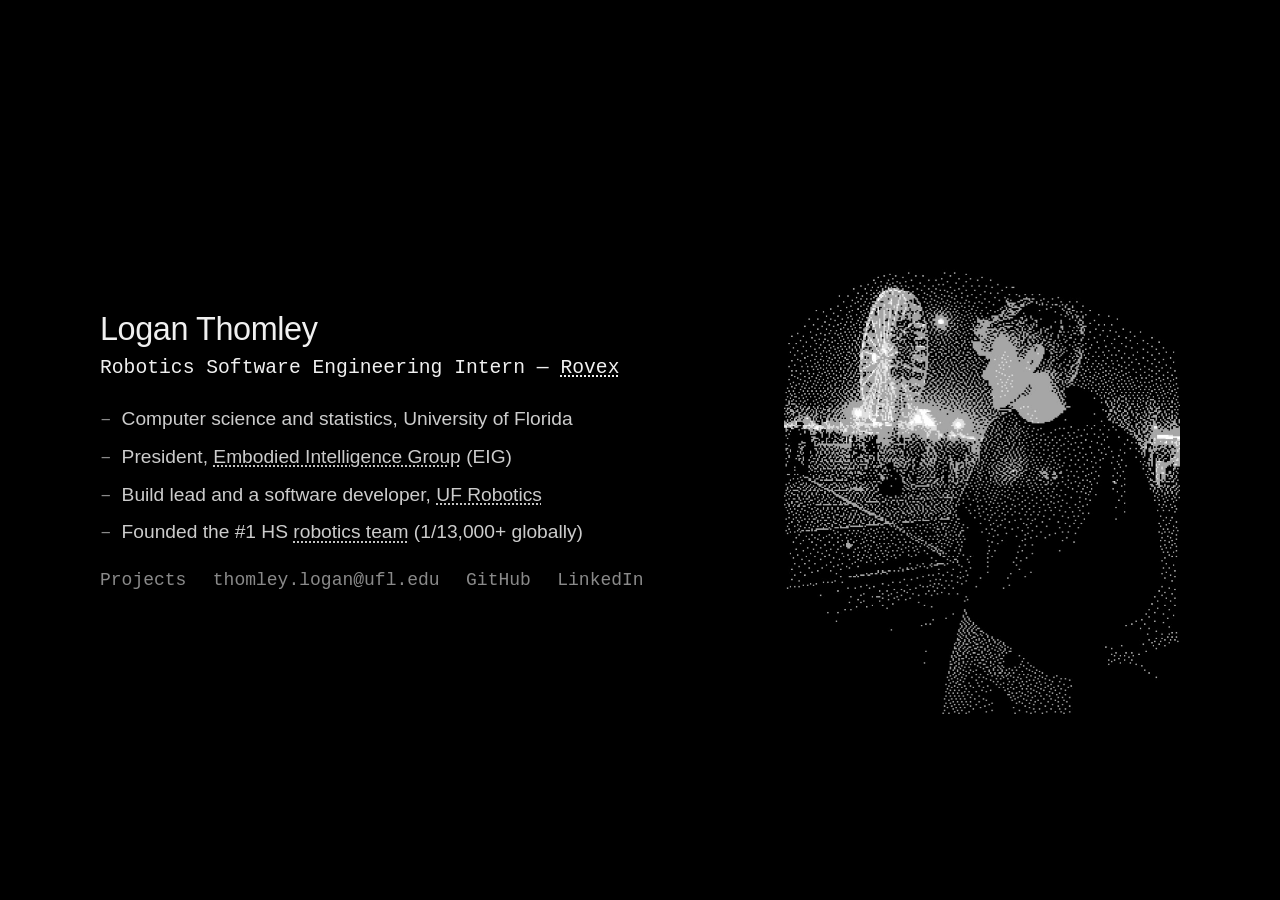
==== commit ea88a175: "Add ACE, EIG, and projects pages with mobile-friendly layout. Expand the homepage copy and link out " ====
--- a/index.html
+++ b/index.html
@@ -16,11 +16,12 @@
             </header>
             <ul class="facts">
                 <li>Computer science and statistics, University of Florida</li>
-                <li>Research lead and software developer, <a class="text-link" href="https://gatrvex.org" target="_blank" rel="noreferrer">UF Robotics</a></li>
-                <li>President, <a class="text-link" href="https://ufeig.com" target="_blank" rel="noreferrer">Embodied Intelligence Group</a> (EIG)</li>
-                <li>Founded #1 ranked HS <a class="text-link" href="https://www.youtube.com/@acerobotics229/featured" target="_blank" rel="noreferrer">robotics team</a> (1/13,000+)</li>
+                <li>President, <a class="text-link" href="eig.html">Embodied Intelligence Group</a> (EIG)</li>
+                <li>Build lead and a software developer, <a class="text-link" href="https://gatrvex.org" target="_blank" rel="noreferrer">UF Robotics</a></li>
+                <li>Founded the #1 HS <a class="text-link" href="ace.html">robotics team</a> (1/13,000+ globally)</li>
             </ul>
             <div class="contact">
+                <a href="projects.html">Projects</a>
                 <a href="mailto:thomley.logan@ufl.edu">thomley.logan@ufl.edu</a>
                 <a href="https://github.com/LThmly" target="_blank" rel="noreferrer">GitHub</a>
                 <a href="https://linkedin.com/in/loganthomley" target="_blank" rel="noreferrer">LinkedIn</a>
--- a/css/style.css
+++ b/css/style.css
@@ -23,11 +23,17 @@
     color: var(--fg);
     font-family: var(--sans);
     -webkit-font-smoothing: antialiased;
+    overflow-x: clip;
 }
 
 a {
     color: inherit;
     text-decoration: none;
+}
+
+img {
+    max-width: 100%;
+    height: auto;
 }
 
 .text-link {
@@ -66,6 +72,21 @@
     margin-bottom: 0.25rem;
 }
 
+.post header.title-row {
+    display: flex;
+    align-items: baseline;
+    justify-content: space-between;
+    gap: 1rem;
+}
+
+.post header.title-row h1 {
+    margin-bottom: 0;
+}
+
+.post header.title-row .role {
+    flex-shrink: 0;
+}
+
 .role {
     font-family: var(--mono);
     font-size: 0.82rem;
@@ -115,6 +136,151 @@
     display: block;
     height: 22rem;
     width: auto;
+}
+
+.back {
+    font-family: var(--sans);
+    font-size: 1.65rem;
+    line-height: 1;
+    color: var(--fg);
+    width: 1.4em;
+}
+
+.back:hover {
+    color: #fff;
+}
+
+.out {
+    font-family: var(--mono);
+    font-size: 0.75rem;
+    color: var(--muted);
+}
+
+.out:hover {
+    color: var(--fg);
+}
+
+.post {
+    max-width: 28rem;
+    margin: 0 auto;
+    padding: 2rem 1.5rem 3.5rem;
+    display: flex;
+    flex-direction: column;
+    gap: 1rem;
+}
+
+.post p,
+.project-line {
+    color: #ccc;
+    font-size: 0.8rem;
+    line-height: 1.55;
+}
+
+.post figure {
+    margin: 0;
+}
+
+.post figure img {
+    display: block;
+    width: 100%;
+}
+
+.post figure.lead {
+    overflow: visible;
+}
+
+.clips {
+    display: grid;
+    grid-template-columns: 1fr 1fr;
+    gap: 0.75rem;
+}
+
+.clips .clip {
+    min-width: 0;
+}
+
+.video {
+    position: relative;
+    display: block;
+    aspect-ratio: 4 / 3;
+    overflow: hidden;
+    background: #111;
+}
+
+.post figure .video img {
+    width: 100%;
+    height: 100%;
+    object-fit: cover;
+}
+
+.play {
+    position: absolute;
+    inset: 0;
+    margin: auto;
+    width: 1.35rem;
+    height: 1.35rem;
+    background: #000c;
+    border-radius: 50%;
+}
+
+.play::after {
+    content: "";
+    position: absolute;
+    top: 50%;
+    left: 54%;
+    width: 0;
+    height: 0;
+    border-style: solid;
+    border-width: 0.28rem 0 0.28rem 0.46rem;
+    border-color: transparent transparent transparent #f0f0f0;
+    transform: translate(-50%, -50%);
+}
+
+.video:hover .play {
+    background: #111;
+}
+
+.post figcaption {
+    font-family: var(--mono);
+    font-size: 0.65rem;
+    line-height: 1.4;
+    color: var(--muted);
+    margin-top: 0.4rem;
+}
+
+.post figcaption .text-link {
+    color: var(--muted);
+}
+
+.post h2 {
+    font-size: 0.82rem;
+    font-weight: 500;
+    letter-spacing: -0.2px;
+    margin-top: 0.4rem;
+}
+
+.post .facts {
+    font-size: 0.75rem;
+}
+
+.shot {
+    position: relative;
+    overflow: visible;
+}
+
+.me-arrow {
+    position: absolute;
+    inset: 0;
+    width: 100%;
+    height: 100%;
+    overflow: visible;
+    pointer-events: none;
+}
+
+.me-label {
+    fill: #f4f4f4;
+    font-family: var(--mono);
+    font-size: 4.6px;
 }
 
 @media (max-width: 1100px) {
@@ -147,19 +313,31 @@
     }
 
     .role,
-    .facts {
+    .facts,
+    .post p,
+    .project-line {
         font-size: 0.8rem;
     }
 
-    .contact {
+    .contact,
+    .out {
         font-size: 0.74rem;
     }
+
+    .post {
+        max-width: 22.5rem;
+        padding: 1.75rem 1.25rem 2.5rem;
+    }
+
+    .clips {
+        grid-template-columns: 1fr;
+    }
 }
 
 @media (max-width: 420px) {
-    .page {
+    .page,
+    .post {
         padding: 1.25rem 1rem 1.75rem;
-        gap: 1.15rem;
     }
 
     h1 {
@@ -168,11 +346,22 @@
 
     .role,
     .facts,
-    .contact {
+    .contact,
+    .post p,
+    .project-line {
         font-size: 0.74rem;
+    }
+
+    .post figcaption {
+        font-size: 0.62rem;
     }
 
     .contact a {
         padding: 0.28rem 0;
     }
-}
+
+    .post header.title-row {
+        flex-wrap: wrap;
+        gap: 0.35rem;
+    }
+}
